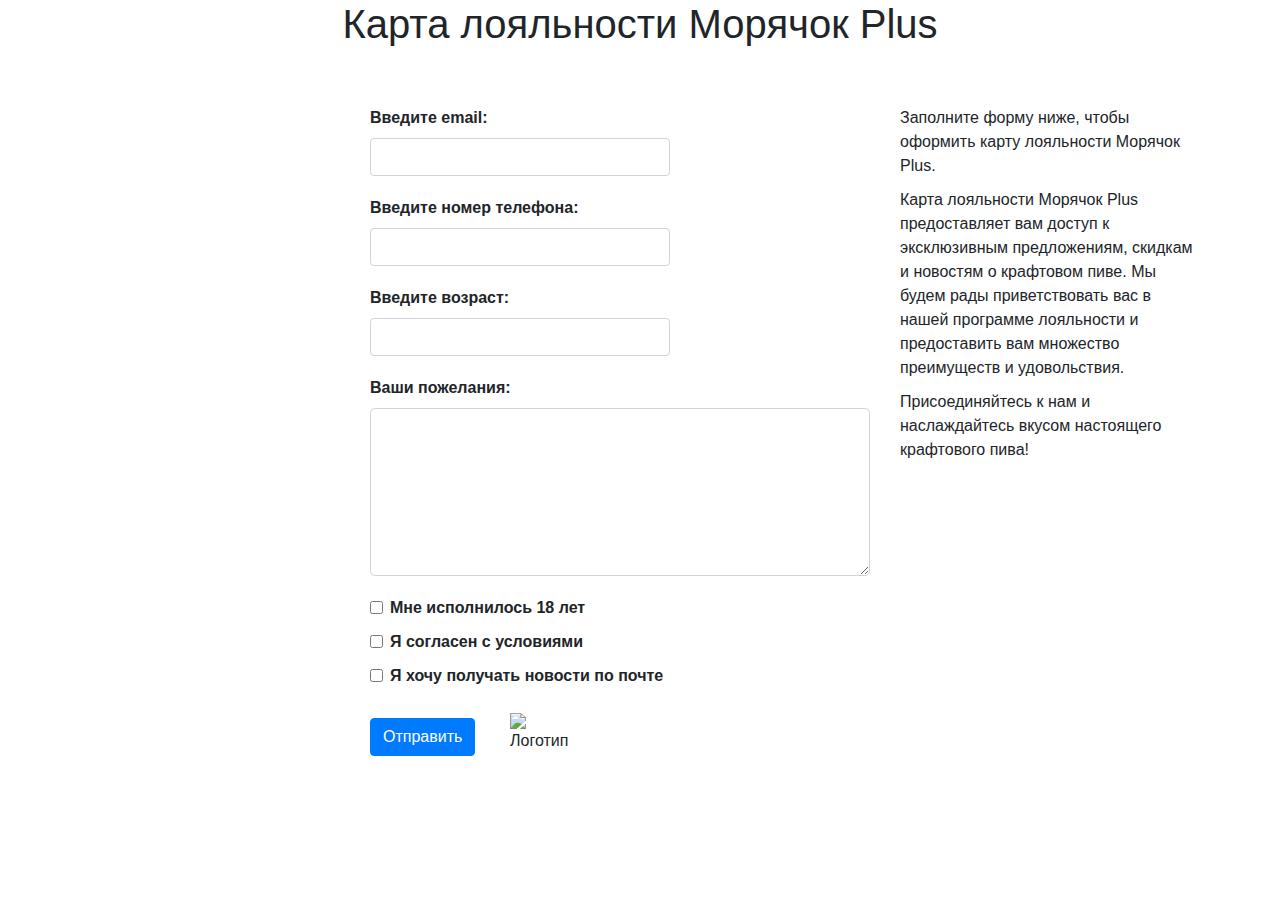
==== Carta.html @ 3d1aac2d "index.html" ====
<!DOCTYPE html>
<html>
<head>
  <title>Карта лояльности Морячок Plus</title>
  <link rel="stylesheet" href="https://maxcdn.bootstrapcdn.com/bootstrap/4.5.2/css/bootstrap.min.css">
  <style>
    .logo {
      width: 200px;
      margin-top: -70px;
      margin-left: -250px;
    }
    .loyalty-section {
      margin-top: 50px;
    }
    .loyalty-section p {
      margin-bottom: 10px;
    }
    .loyalty-form {
      float: left;
      margin-right: 30px;
    }
    .loyalty-form label {
      font-weight: bold;
    }
    .loyalty-form .form-group {
      margin-bottom: 20px;
    }
    .loyalty-form .form-control {
      width: 300px;
    }
    .loyalty-form .form-control-lg {
      width: 500px;
    }
    .loyalty-form .form-check {
      margin-bottom: 10px;
    }
    .submit-button {
      margin-top: 20px;
    }
    .logo2 {
      width: 200px;
      margin-top: -72px;
      margin-left: 410px;
    }
  </style>
</head>
<body>
  <header class="text-center">
    <h1>Карта лояльности Морячок Plus</h1>
  </header>

  <div class="container">
    <div class="row">
      <div class="col-md-3">
        <a href="index.html"><img class="logo" src="file:///C:\Users\Arhon1488\Desktop\Логотип сайта\Сайт\img\Logo.png" alt="Логотип"  style="width: 400px; height: 250px;" > </a>
      </div>
      <div class="col-md-9">
        <div class="loyalty-section">
          <div class="loyalty-form">
            <form>
              <div class="form-group">
                <label for="email">Введите email:</label>
                <input type="email" class="form-control" id="email" required>
              </div>
              <div class="form-group">
                <label for="phone">Введите номер телефона:</label>
                <input type="tel" class="form-control" id="phone" required>
              </div>
              <div class="form-group">
                <label for="age">Введите возраст:</label>
                <input type="number" class="form-control" id="age" required>
              </div>
              <div class="form-group">
                <label for="message">Ваши пожелания:</label>
                <textarea class="form-control form-control-lg" id="message" rows="5"></textarea>
              </div>
              <div class="form-check">
                <input class="form-check-input" type="checkbox" id="ageCheck" required>
                <label class="form-check-label" for="ageCheck">Мне исполнилось 18 лет</label>
              </div>
              <div class="form-check">
                <input class="form-check-input" type="checkbox" id="termsCheck" required>
                <label class="form-check-label" for="termsCheck">Я согласен с условиями</label>
              </div>
              <div class="form-check">
                <input class="form-check-input" type="checkbox" id="newsletterCheck">
                <label class="form-check-label" for="newsletterCheck">Я хочу получать новости по почте</label>
              </div>
              <button type="submit" class="btn btn-primary submit-button">Отправить</button>
            </form>
          </div>
          <div class="loyalty-text">
            <p>Заполните форму ниже, чтобы оформить карту лояльности Морячок Plus.</p>
            <p>Карта лояльности Морячок Plus предоставляет вам доступ к эксклюзивным предложениям, скидкам и новостям о крафтовом пиве. Мы будем рады приветствовать вас в нашей программе лояльности и предоставить вам множество преимуществ и удовольствия.</p>
            <p>Присоединяйтесь к нам и наслаждайтесь вкусом настоящего крафтового пива!</p>
          </div>
          
        </div>
      </div>
    </div>
    <div class="col-md-2">
        <img class="logo2" src="file:///C:\Users\Arhon1488\Desktop\Логотип сайта\Сайт\img\crevetka.png" alt="Логотип" style="width: 100px; height: 100px;">
      </div>
  </div>

  <script src="https://code.jquery.com/jquery-3.5.1.slim.min.js"></script>
  <script src="https://cdn.jsdelivr.net/npm/bootstrap@4.5.2/dist/bootstrap.min.js"></script>
</body>
</html>
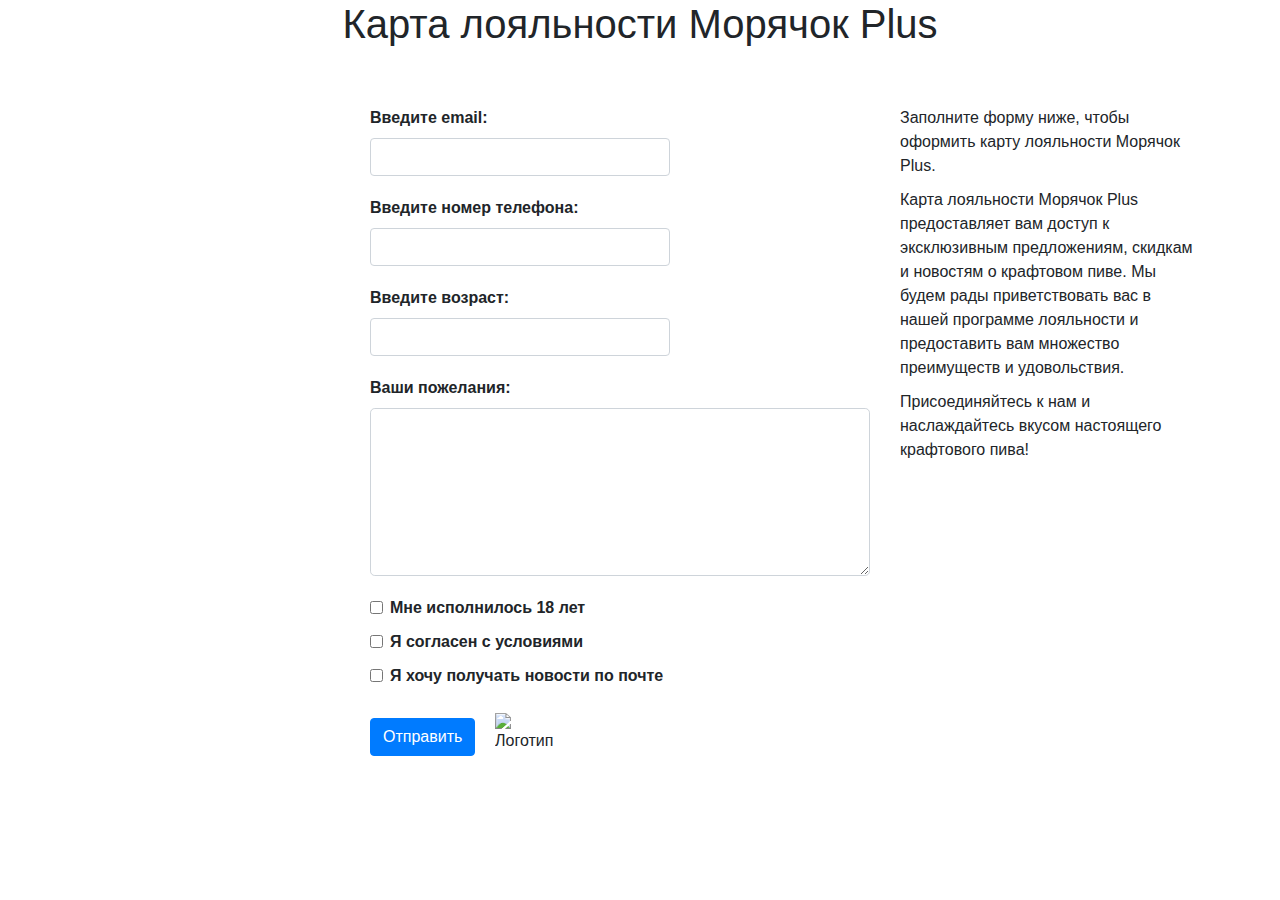
==== commit 76174f77: "3lab" ====
--- a/Carta.html
+++ b/Carta.html
@@ -52,7 +52,7 @@
   <div class="container">
     <div class="row">
       <div class="col-md-3">
-        <a href="index.html"><img class="logo" src="file:///C:\Users\Arhon1488\Desktop\Логотип сайта\Сайт\img\Logo.png" alt="Логотип"  style="width: 400px; height: 250px;" > </a>
+        <a href="index.html"><img class="logo" src="file:///C:\Users\Arhon1488\Desktop\Логотип сайта\Сайт\img\Logo.png" alt="Логотип" style="width: 400px; height: 250px;"></a>
       </div>
       <div class="col-md-9">
         <div class="loyalty-section">
@@ -94,16 +94,53 @@
             <p>Карта лояльности Морячок Plus предоставляет вам доступ к эксклюзивным предложениям, скидкам и новостям о крафтовом пиве. Мы будем рады приветствовать вас в нашей программе лояльности и предоставить вам множество преимуществ и удовольствия.</p>
             <p>Присоединяйтесь к нам и наслаждайтесь вкусом настоящего крафтового пива!</p>
           </div>
-          
+        </div>
+      </div>
+      <div class="col-md-2">
+        <img class="logo2" src="file:///C:\Users\Arhon1488\Desktop\Логотип сайта\Сайт\img\crevetka.png" alt="Логотип" style="width: 100px; height: 100px;">
+      </div>
+    </div>
+  </div>
+
+  <!-- Модальное окно успеха -->
+  <div class="modal fade" id="successModal" tabindex="-1" role="dialog" aria-labelledby="successModalLabel" aria-hidden="true">
+    <div class="modal-dialog" role="document">
+      <div class="modal-content">
+        <div class="modal-header">
+          <h5 class="modal-title" id="successModalLabel">Успешная отправка формы</h5>
+          <button type="button" class="close" data-dismiss="modal" aria-label="Close">
+            <span aria-hidden="true">&times;</span>
+          </button>
+        </div>
+        <div class="modal-body">
+          <p>Ваши данные успешно обработаны и отправлены.</p>
+          <p>Спасибо за ваше участие!</p>
+        </div>
+        <div class="modal-footer">
+          <button type="button" class="btn btn-secondary" data-dismiss="modal">Закрыть</button>
         </div>
       </div>
     </div>
-    <div class="col-md-2">
-        <img class="logo2" src="file:///C:\Users\Arhon1488\Desktop\Логотип сайта\Сайт\img\crevetka.png" alt="Логотип" style="width: 100px; height: 100px;">
-      </div>
   </div>
 
   <script src="https://code.jquery.com/jquery-3.5.1.slim.min.js"></script>
-  <script src="https://cdn.jsdelivr.net/npm/bootstrap@4.5.2/dist/bootstrap.min.js"></script>
+  <script>
+    function displayModal() {
+      var email = $('#email').val();
+      var phone = $('#phone').val();
+      var age = $('#age').val();
+      console.log('Email: ' + email);
+      console.log('Phone: ' + phone);
+      console.log('Age: ' + age);
+      $('#successModal').modal('show');
+    }
+    $('form').on('submit', function (e) {
+      e.preventDefault();
+      displayModal();
+      // Дополнительная обработка данных формы
+      // ...
+    });
+  </script>
+  <script src="https://maxcdn.bootstrapcdn.com/bootstrap/4.5.2/js/bootstrap.min.js"></script>
 </body>
 </html>
